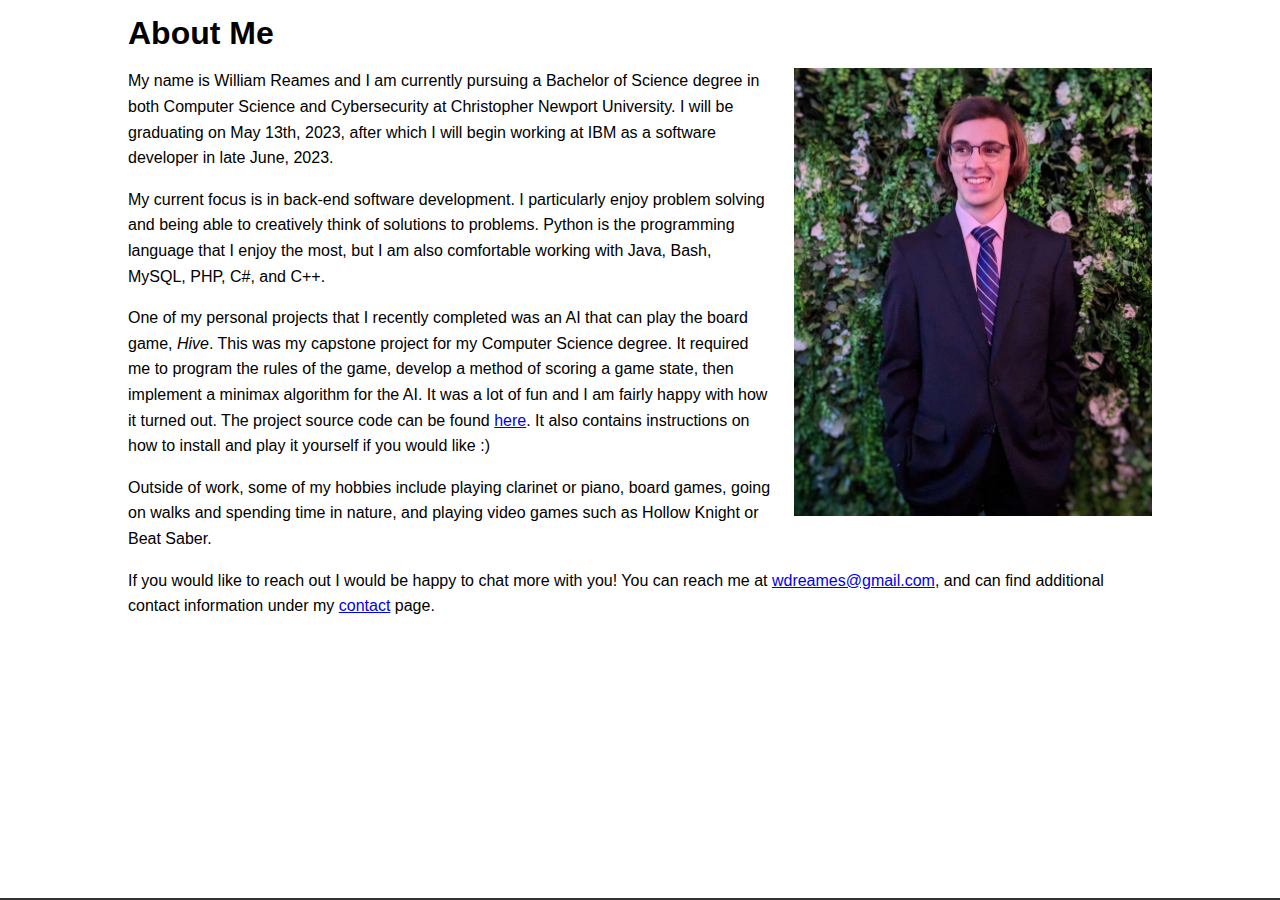
==== about.html @ fefd9cc8 "Text wraps around img in about-me" ====
<!DOCTYPE html>
<html lang="en">
<head>
    <title>William Reames</title>
    <link rel="stylesheet" type="text/css" href="css/base.css">
    <link rel="stylesheet" type="text/css" href="css/about.css">
    <meta charset="UTF-8" name="viewport" content="width=device-width, initial-scale=0.8">
    <script
        src="https://code.jquery.com/jquery-3.6.4.min.js"
        integrity="sha256-oP6HI9z1XaZNBrJURtCoUT5SUnxFr8s3BzRl+cbzUq8="
        crossorigin="anonymous"></script>
    <script>
        $(function(){
            $('#header').load('base-html-files/header.html');
            $('#footer').load('base-html-files/footer.html');
        });
    </script>
</head>
<body>
    <div id="header"></div>

    <div class="container">
        <h1>About Me</h1>
        <div id="headshot">
            <img src="images/headshot.jpg">
        </div>
        <div id="about-me">
            <p>
                My name is William Reames and I am currently pursuing a Bachelor of Science degree in both Computer Science and Cybersecurity at Christopher Newport University. I will be graduating on May 13th, 2023, after which I will begin working at IBM as a software developer in late June, 2023.
            </p>
            <p>
                My current focus is in back-end software development. I particularly enjoy problem solving and being able to creatively think of solutions to problems. Python is the programming language that I enjoy the most, but I am also comfortable working with Java, Bash, MySQL, PHP, C#, and C++.
            </p>
            <p>
                One of my personal projects that I recently completed was an AI that can play the board game, <i>Hive</i>. This was my capstone project for my Computer Science degree. It required me to program the rules of the game, develop a method of scoring a game state, then implement a minimax algorithm for the AI. It was a lot of fun and I am fairly happy with how it turned out. The project source code can be found 
                    <a href="https://github.com/wdreames/hive_board_game_ai" target="_blank">here</a>. 
                It also contains instructions on how to install and play it yourself if you would like :)
            </p>
            <p>
                Outside of work, some of my hobbies include playing clarinet or piano, board games, going on walks and spending time in nature, and playing video games such as Hollow Knight or Beat Saber.
            </p>
            <p>
                If you would like to reach out I would be happy to chat more with you! You can reach me at 
                    <a href="mailto: wdreames@gmail.com" target="_blank">wdreames@gmail.com</a>, 
                and can find additional contact information under my 
                    <a href="contact.html">contact</a> 
                page.
            </p>
        </div>
    </div>
    
    <div id="space-filler"></div>
    <div id="footer"></div>
</body>
</html>
---- css/base.css ----
body{
    background-color: white;
    color: black;
    font-family: Arial, Helvetica, sans-serif;
    font-size: 16px;
    line-height: 1.6em;
    margin: 0;
    min-height: 100vh;
    display: flex;
    flex-direction: column;
}

.container{
    width:80%;
    margin: auto;
    overflow: hidden;
}

#header-name{
    font-size: 28px;
    font-weight: bold;
    font-family: Snell Roundhand, cursive;
    margin-top: 0;
    margin-bottom: 0;
}

#header-role{
    margin-top: 0;
    margin-bottom: 0;
}

.topnav{
    background-color: navy;
    color: #fff;
    overflow: hidden;
    vertical-align: middle;
}

.topnav a {
    float: left;
    color: #f2f2f2;
    text-align: center;
    padding: 8px 12px;
    margin: 8px 8px;
    text-decoration: none;
    font-size: 17px;
}

.topnav-left {
    float: left;
}

.topnav-right {
    float: right;
    vertical-align: center;
    margin: 0px;
    position: relative;
}

.topnav-right a {
    background-color: #333;
    border-radius: 15%;
}

.topnav-right a:hover {
    background-color: #f2f2f2;
    color: #333;
}

.topnav-right-menu{
    display: flex;
    list-style: none;
}

.dropdown-menu{
    list-style: none;
    height: 0;
    padding: 0;
    margin: 0;
    overflow: hidden;
}

.dropdown-menu.active{
    height: 250px;
}

.hamburger {
    display: none;
    cursor: pointer;
    padding: 10px;
    color: white;
    font-size: 20px;
    background-color: #333;
    border-radius: 15%;
    margin: 20px 20px;
}

.hamburger:hover{
    background-color: #f2f2f2;
    color: #333;
}

.hamburger:hover span.bar {
    background-color: #333;
}

span.bar {
    width: 25px;
    height: 3px;
    background-color: #f2f2f2;
    display: block;
    margin: 5px auto;
}

.hamburger.active span:nth-child(1){
    transform: rotate(45deg) translate(5.8px, 5.8px);
}

.hamburger.active span:nth-child(2){
    opacity: 0;
}

.hamburger.active span:nth-child(3){
    transform: rotate(-45deg) translate(5.8px, -5.8px);
}

@supports (transition: all 0.3s ease-in-out){
    span.bar{
        transition-property: transform, opacity;
        transition-duration: 0.3s;
        transition-timing-function: ease-in-out;
    }
    .dropdown-menu{
        transition: height 0.3s ease-in-out;
    }
}

@media screen and (max-width: 900px){
    .topnav-right-menu {
        display: none;
    }
    .hamburger {
        display: block;
    }
}

#space-filler{
    flex-grow: 1;
}

#footer{
    background: #333;
    color: #fff;
    text-align: center;
    padding: 1px;
    margin-top: 40px;
    margin-bottom: auto;
}
---- css/about.css ----
#about-me p{
    text-align: left;
}

#headshot{
    float: right;
    width: 35%;
    padding-left: 20px;
}

#headshot img{
    width: 100%;
    height:auto;
}
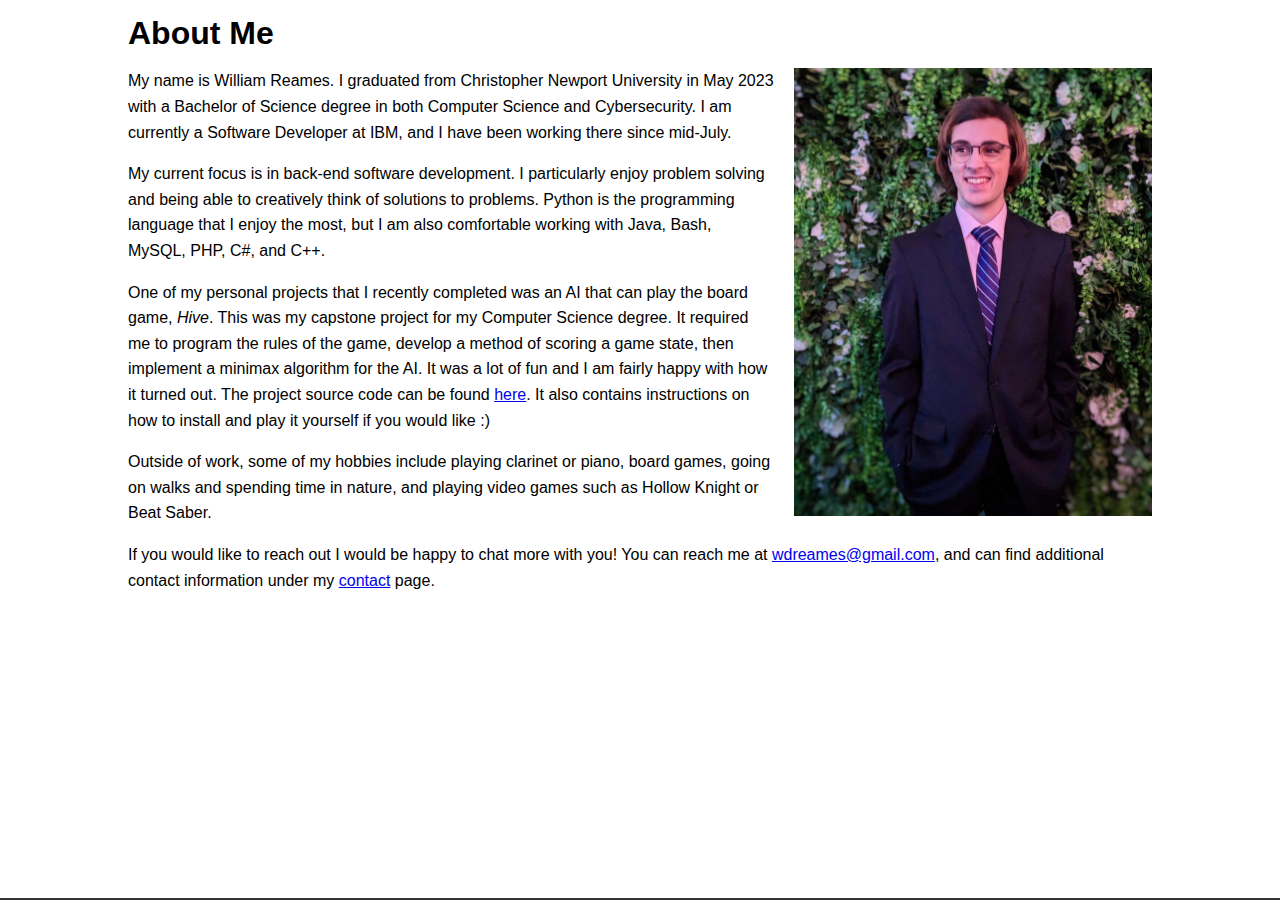
==== commit 4e083feb: "Updated About Me page" ====
--- a/about.html
+++ b/about.html
@@ -26,7 +26,7 @@
         </div>
         <div id="about-me">
             <p>
-                My name is William Reames and I am currently pursuing a Bachelor of Science degree in both Computer Science and Cybersecurity at Christopher Newport University. I will be graduating on May 13th, 2023, after which I will begin working at IBM as a software developer in late June, 2023.
+                My name is William Reames. I graduated from Christopher Newport University in May 2023 with a Bachelor of Science degree in both Computer Science and Cybersecurity. I am currently a Software Developer at IBM, and I have been working there since mid-July.
             </p>
             <p>
                 My current focus is in back-end software development. I particularly enjoy problem solving and being able to creatively think of solutions to problems. Python is the programming language that I enjoy the most, but I am also comfortable working with Java, Bash, MySQL, PHP, C#, and C++.
--- a/css/base.css
+++ b/css/base.css
@@ -16,6 +16,11 @@
     overflow: hidden;
 }
 
+.inner-container {
+    margin: auto;
+    overflow: hidden;
+}
+
 #header-name{
     font-size: 28px;
     font-weight: bold;
@@ -30,10 +35,14 @@
 }
 
 .topnav{
-    background-color: navy;
+    /* background-color: navy; */
+    background-image:url('../images/navy-background.jpeg');
+    background-position: center center;
+    background-size: cover;
     color: #fff;
     overflow: hidden;
     vertical-align: middle;
+    border-bottom: solid #333 5px;
 }
 
 .topnav a {
@@ -80,8 +89,12 @@
     overflow: hidden;
 }
 
+ul.dropdown-menu a {
+    float: right;
+}
+
 .dropdown-menu.active{
-    height: 250px;
+    height: 300px;
 }
 
 .hamburger {
@@ -92,7 +105,8 @@
     font-size: 20px;
     background-color: #333;
     border-radius: 15%;
-    margin: 20px 20px;
+    margin: 20px;
+    margin-right: 0;
 }
 
 .hamburger:hover{
@@ -135,7 +149,7 @@
     }
 }
 
-@media screen and (max-width: 900px){
+@media screen and (max-width: 1100px){
     .topnav-right-menu {
         display: none;
     }
@@ -155,4 +169,13 @@
     padding: 1px;
     margin-top: 40px;
     margin-bottom: auto;
+}
+
+a.no-right-margin {
+    margin-right: 0;
+}
+
+a.no-left-margin-padding {
+    margin-left: 0;
+    padding-left: 0;
 }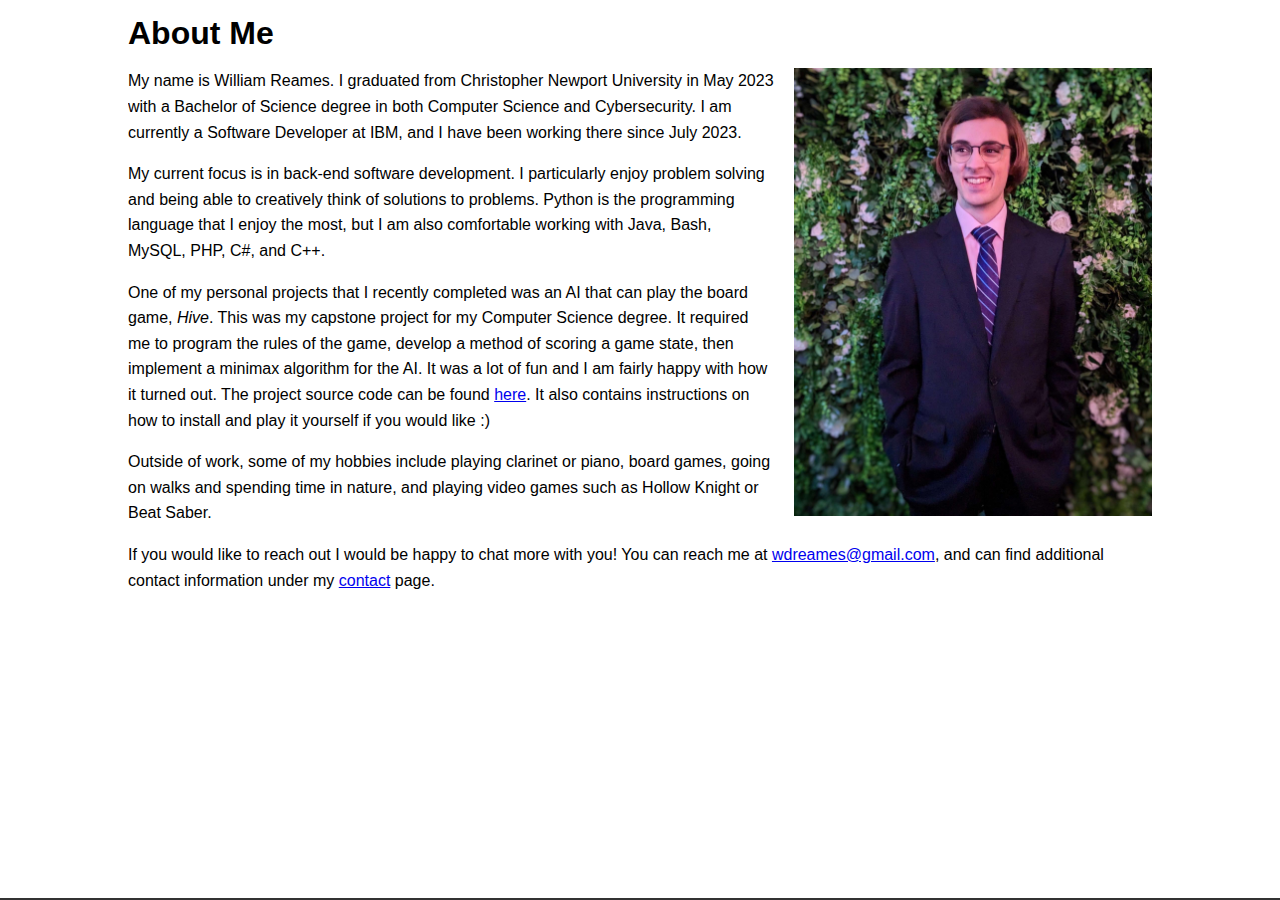
==== commit ff986edb: "Updated About Me page" ====
--- a/about.html
+++ b/about.html
@@ -26,7 +26,7 @@
         </div>
         <div id="about-me">
             <p>
-                My name is William Reames. I graduated from Christopher Newport University in May 2023 with a Bachelor of Science degree in both Computer Science and Cybersecurity. I am currently a Software Developer at IBM, and I have been working there since mid-July.
+                My name is William Reames. I graduated from Christopher Newport University in May 2023 with a Bachelor of Science degree in both Computer Science and Cybersecurity. I am currently a Software Developer at IBM, and I have been working there since July 2023.
             </p>
             <p>
                 My current focus is in back-end software development. I particularly enjoy problem solving and being able to creatively think of solutions to problems. Python is the programming language that I enjoy the most, but I am also comfortable working with Java, Bash, MySQL, PHP, C#, and C++.
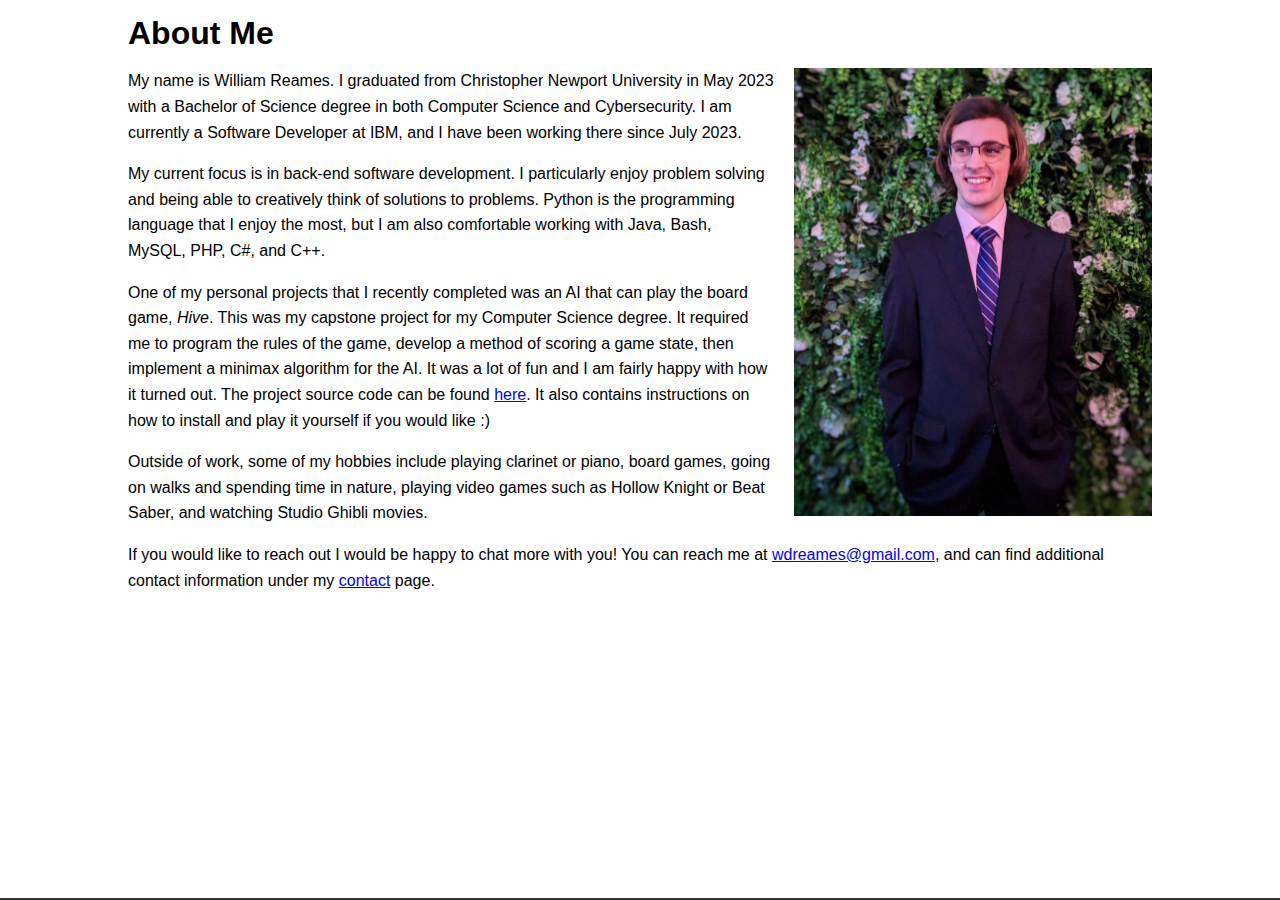
==== commit dce4d8c4: "Updated about me" ====
--- a/about.html
+++ b/about.html
@@ -37,7 +37,7 @@
                 It also contains instructions on how to install and play it yourself if you would like :)
             </p>
             <p>
-                Outside of work, some of my hobbies include playing clarinet or piano, board games, going on walks and spending time in nature, and playing video games such as Hollow Knight or Beat Saber.
+                Outside of work, some of my hobbies include playing clarinet or piano, board games, going on walks and spending time in nature, playing video games such as Hollow Knight or Beat Saber, and watching Studio Ghibli movies.
             </p>
             <p>
                 If you would like to reach out I would be happy to chat more with you! You can reach me at 
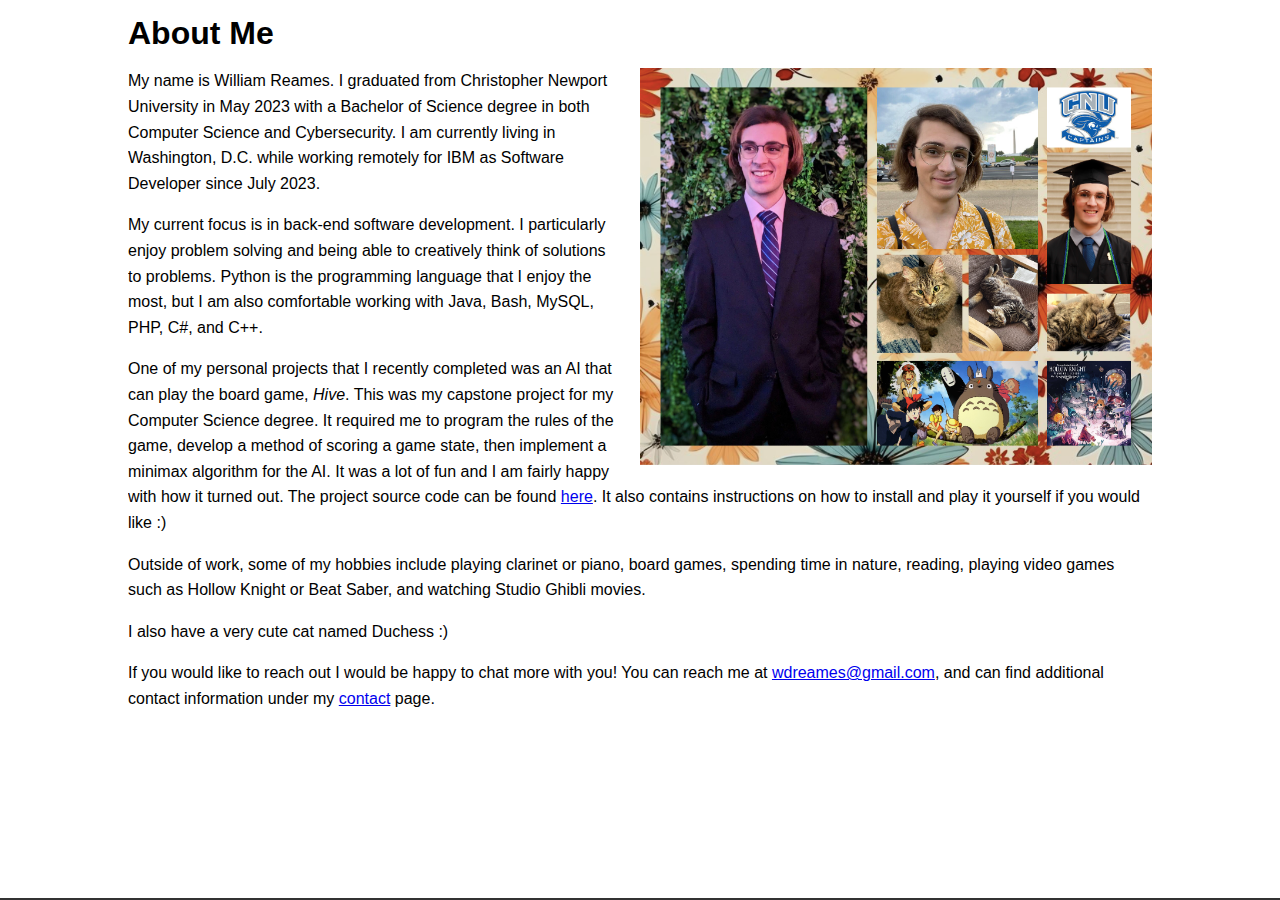
==== commit 5da6f6bd: "Updated about-me. Added a collage instead of a single headshot" ====
--- a/about.html
+++ b/about.html
@@ -21,12 +21,12 @@
 
     <div class="container">
         <h1>About Me</h1>
-        <div id="headshot">
-            <img src="images/headshot.jpg">
+        <div id="collage">
+            <img src="images/about-me-collage.png">
         </div>
         <div id="about-me">
             <p>
-                My name is William Reames. I graduated from Christopher Newport University in May 2023 with a Bachelor of Science degree in both Computer Science and Cybersecurity. I am currently a Software Developer at IBM, and I have been working there since July 2023.
+                My name is William Reames. I graduated from Christopher Newport University in May 2023 with a Bachelor of Science degree in both Computer Science and Cybersecurity. I am currently living in Washington, D.C. while working remotely for IBM as Software Developer since July 2023.
             </p>
             <p>
                 My current focus is in back-end software development. I particularly enjoy problem solving and being able to creatively think of solutions to problems. Python is the programming language that I enjoy the most, but I am also comfortable working with Java, Bash, MySQL, PHP, C#, and C++.
@@ -37,7 +37,10 @@
                 It also contains instructions on how to install and play it yourself if you would like :)
             </p>
             <p>
-                Outside of work, some of my hobbies include playing clarinet or piano, board games, going on walks and spending time in nature, playing video games such as Hollow Knight or Beat Saber, and watching Studio Ghibli movies.
+                Outside of work, some of my hobbies include playing clarinet or piano, board games, spending time in nature, reading, playing video games such as Hollow Knight or Beat Saber, and watching Studio Ghibli movies.
+            </p>
+            <p>
+                I also have a very cute cat named Duchess :)
             </p>
             <p>
                 If you would like to reach out I would be happy to chat more with you! You can reach me at 
--- a/css/about.css
+++ b/css/about.css
@@ -2,13 +2,24 @@
     text-align: left;
 }
 
-#headshot{
+#collage{
     float: right;
-    width: 35%;
+    width: max(50%, 500px);
+    max-width: 871px;
     padding-left: 20px;
 }
 
-#headshot img{
+#collage img{
     width: 100%;
     height:auto;
+}
+
+@media screen and (max-width: 910px){
+    #collage {
+        width: min(100%, 500px);
+        padding-left: 0px;
+        float: none;
+        margin-left: auto;
+        margin-right: auto;
+    }
 }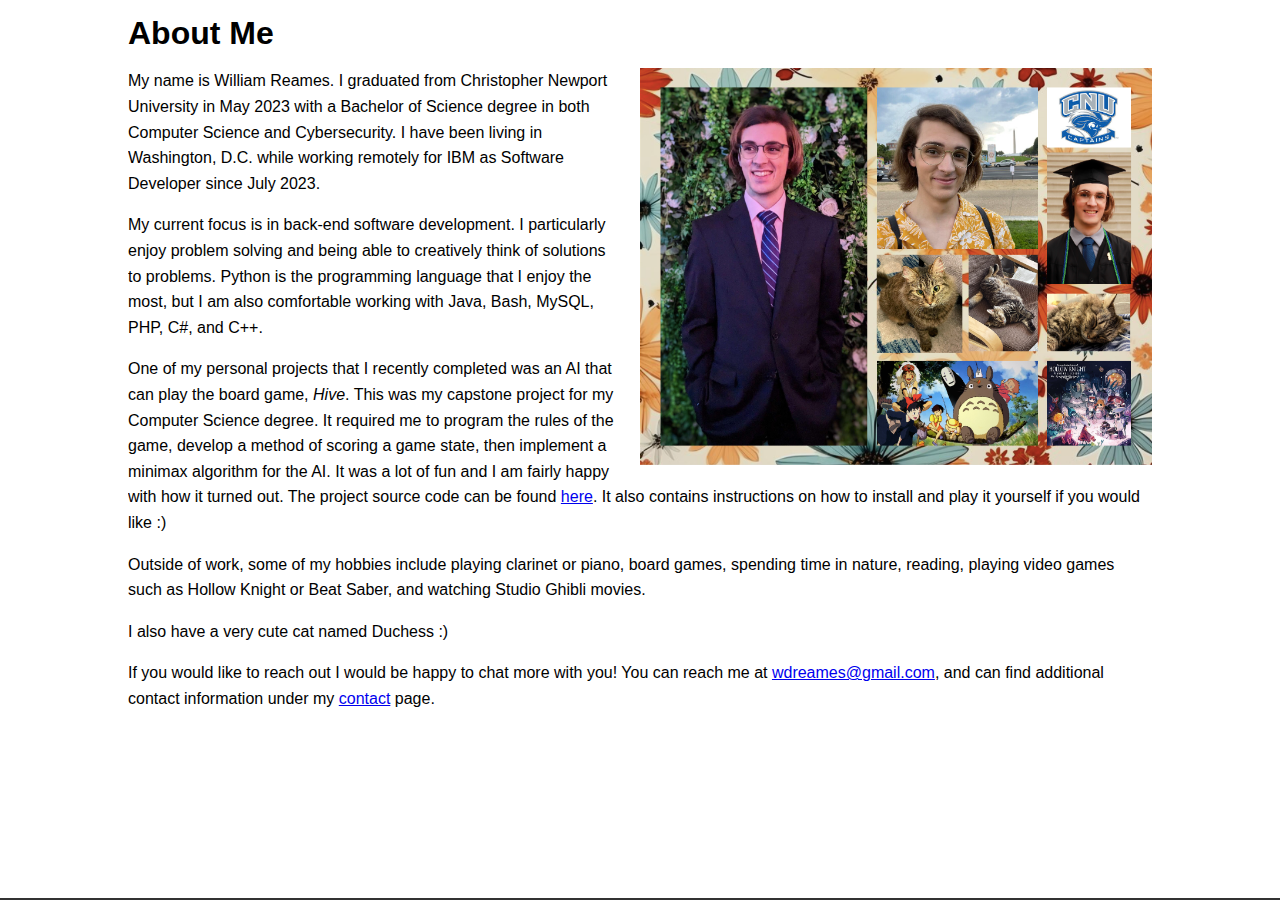
==== commit c829ec10: "Minor fomatting" ====
--- a/about.html
+++ b/about.html
@@ -26,7 +26,7 @@
         </div>
         <div id="about-me">
             <p>
-                My name is William Reames. I graduated from Christopher Newport University in May 2023 with a Bachelor of Science degree in both Computer Science and Cybersecurity. I am currently living in Washington, D.C. while working remotely for IBM as Software Developer since July 2023.
+                My name is William Reames. I graduated from Christopher Newport University in May 2023 with a Bachelor of Science degree in both Computer Science and Cybersecurity. I have been living in Washington, D.C. while working remotely for IBM as Software Developer since July 2023.
             </p>
             <p>
                 My current focus is in back-end software development. I particularly enjoy problem solving and being able to creatively think of solutions to problems. Python is the programming language that I enjoy the most, but I am also comfortable working with Java, Bash, MySQL, PHP, C#, and C++.
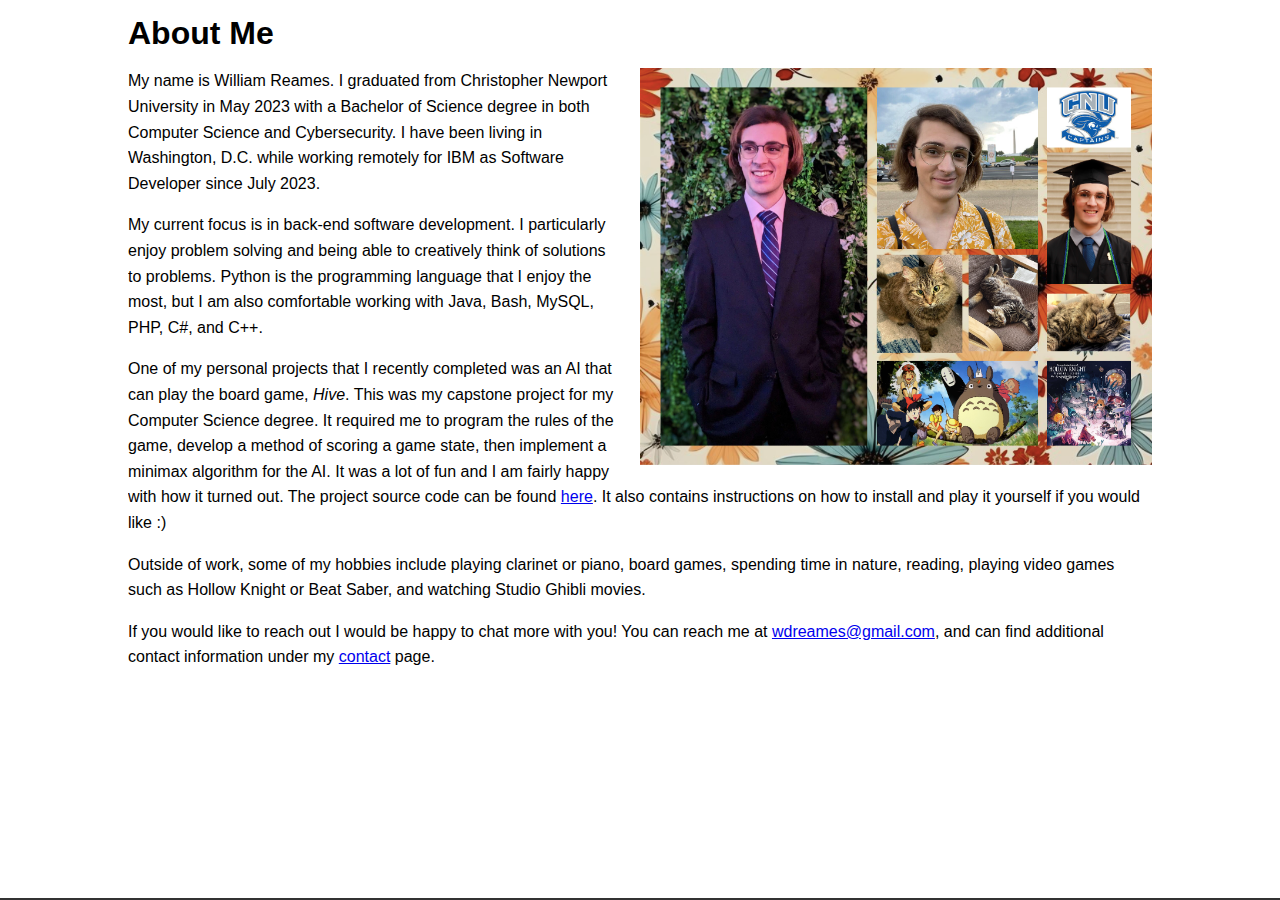
==== commit 8eeeccbe: "Remove Duchess from about me text (she moved to FL)" ====
--- a/about.html
+++ b/about.html
@@ -40,9 +40,6 @@
                 Outside of work, some of my hobbies include playing clarinet or piano, board games, spending time in nature, reading, playing video games such as Hollow Knight or Beat Saber, and watching Studio Ghibli movies.
             </p>
             <p>
-                I also have a very cute cat named Duchess :)
-            </p>
-            <p>
                 If you would like to reach out I would be happy to chat more with you! You can reach me at 
                     <a href="mailto: wdreames@gmail.com" target="_blank">wdreames@gmail.com</a>, 
                 and can find additional contact information under my 
@@ -55,4 +52,4 @@
     <div id="space-filler"></div>
     <div id="footer"></div>
 </body>
-</html>+</html>
--- a/css/base.css
+++ b/css/base.css
@@ -24,7 +24,7 @@
 #header-name{
     font-size: 28px;
     font-weight: bold;
-    font-family: Snell Roundhand, cursive;
+    font-family: Snell Roundhand, Brush Script MT, cursive;
     margin-top: 0;
     margin-bottom: 0;
 }
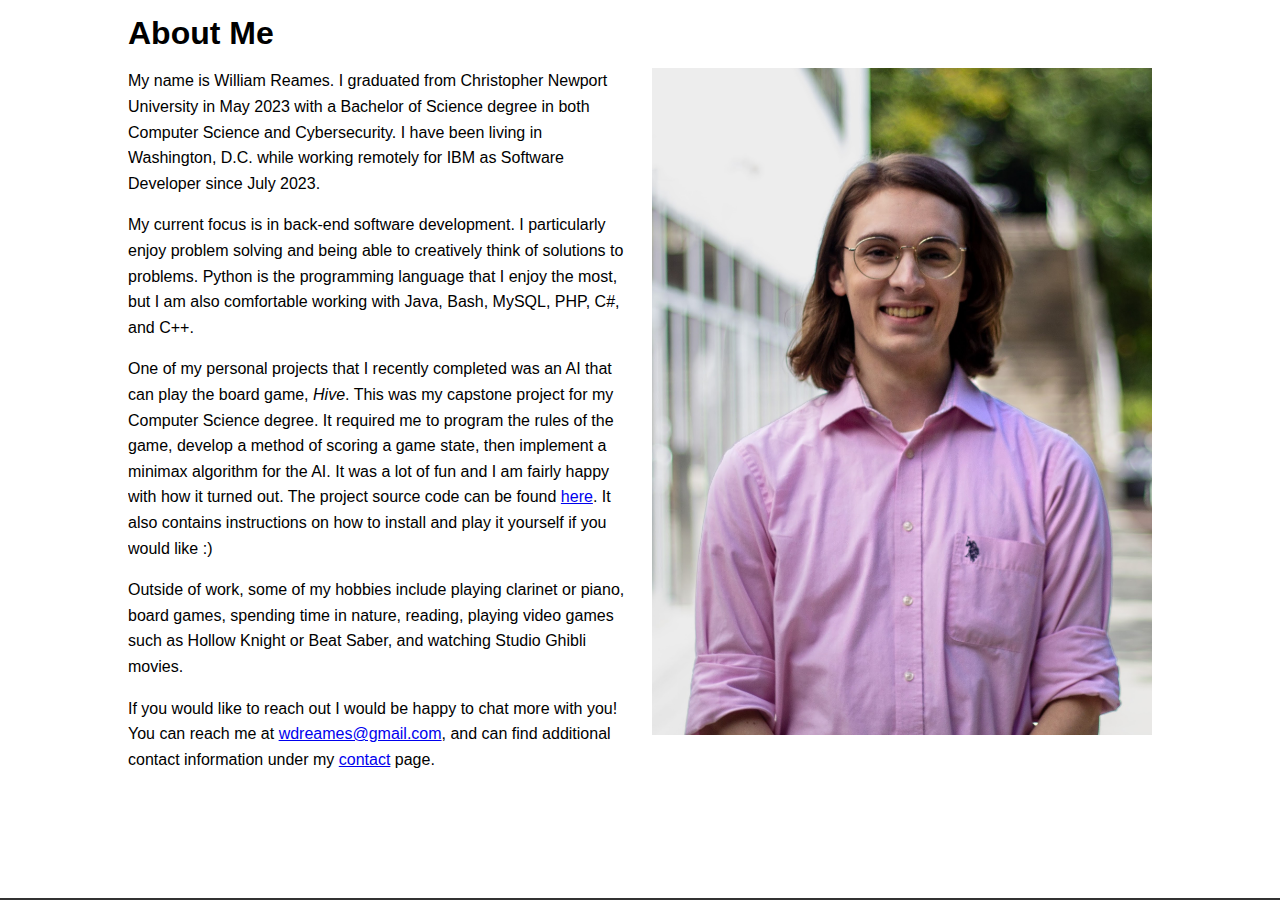
==== commit 5f42b380: "update about me headshot" ====
--- a/about.html
+++ b/about.html
@@ -22,7 +22,7 @@
     <div class="container">
         <h1>About Me</h1>
         <div id="collage">
-            <img src="images/about-me-collage.png">
+            <img src="images/headshot-2023.jpg">
         </div>
         <div id="about-me">
             <p>
--- a/css/about.css
+++ b/css/about.css
@@ -5,7 +5,7 @@
 #collage{
     float: right;
     width: max(50%, 500px);
-    max-width: 871px;
+    max-width: 500px;
     padding-left: 20px;
 }
 
